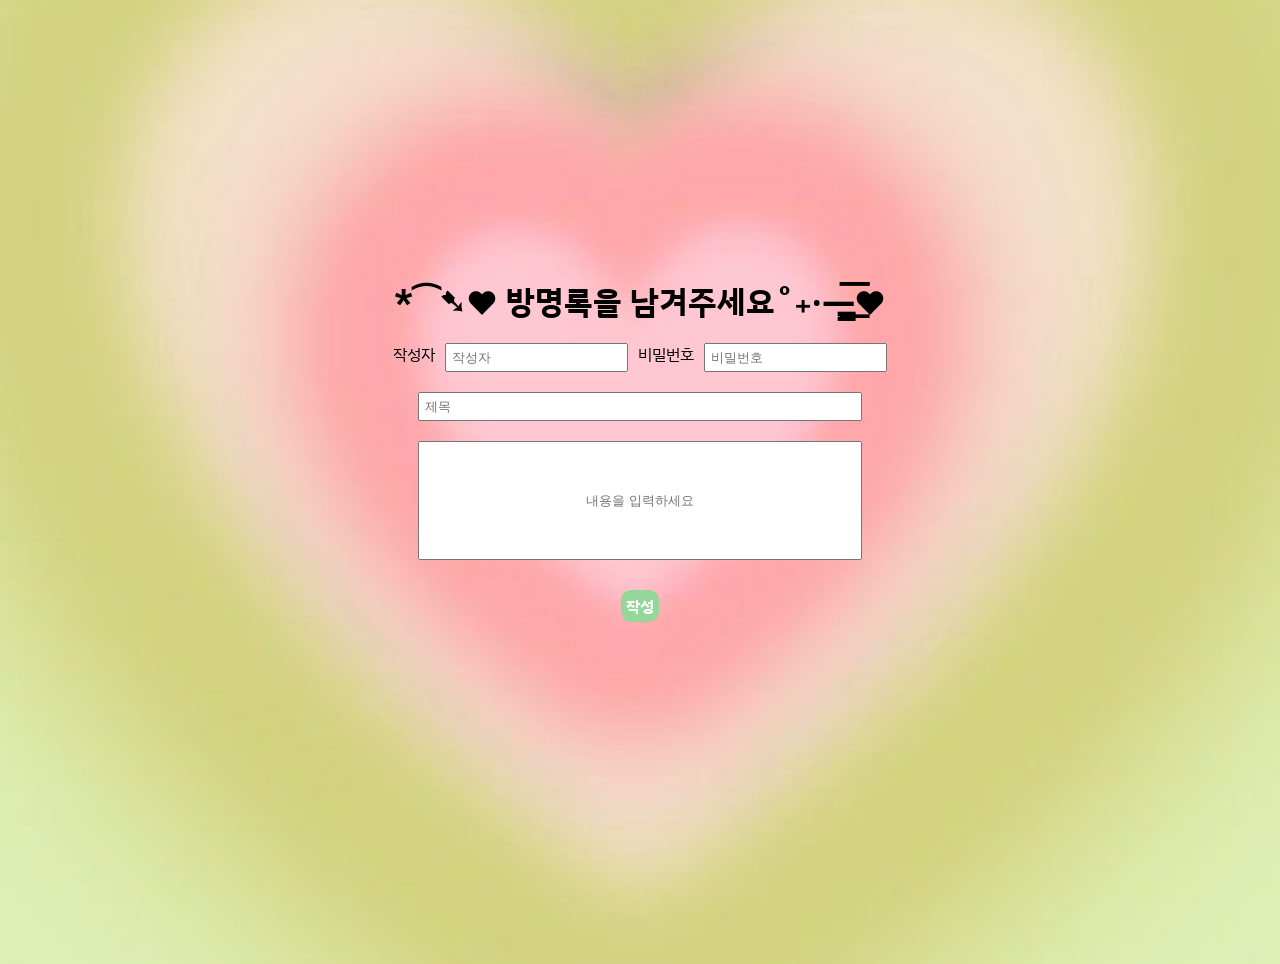
==== sunbeen/index.html @ d83b54dc "Add files via upload" ====
<!DOCTYPE html>
<html lang="en">
<head>
    <meta charset="UTF-8">
    <meta name="viewport" content="width=device-width, initial-scale=1.0">
    <title>방명록</title>
    <link rel="stylesheet" href="style.css">

</head>
<body>
    <h1>*⁀➷♥ 방명록을 남겨주세요˚₊·—̳͟͞͞♥</h1>
    <div id="container">
        <div id="write-container">
            <div id="user-container">
                작성자<input type="text" placeholder="작성자"/>
                비밀번호<input type="text" placeholder="비밀번호"/>
            </div>
            <input type="text" placeholder="제목"/>
            <input type="text" placeholder="내용을 입력하세요"/>
            <button id="write-btn">작성</button>
        </div>
        <div id="list">
            <!-- 방명록들이 들어가는 부분입니당! -->
        </div>
    </div>
    <script type="module" src="index.js"></script>
</body>
</html>
---- sunbeen/style.css ----
@import url("https://fonts.googleapis.com/css2?family=IBM+Plex+Sans+KR&display=swap");

body {
  margin: 0;
  padding: 0;
  min-height: 100vh;
  background-image: url(images/그린배경.jpg);
  background-size:cover;
  background-position: center;
  display: flex;
  flex-direction: column;
  align-items: center;
  justify-content: center;
  font-family: "IBM Plex Sans KR", sans-serif;
  padding-bottom: 5%;
}


button {
  all: unset;
  margin: 10px 0;
  background-color: rgb(148, 215, 153);
  color: rgb(255, 255, 255);
  font-weight: 700;
  padding: 5px;
  cursor: pointer;
  border-radius: 10px;
}

button:hover {
  all: unset;
  margin: 10px 0;
  background-color: rgb(255, 177, 190);
  
  color: rgb(255, 255, 255);
  font-weight: 700;
  padding: 5px;
  cursor: pointer;
  border-radius: 10px;
}

#container {
    width: 90%;
    gap : 10px;
    display: flex;
    flex-direction: column;
    align-items: center;
    justify-content: center;
}

#write-container {
    display: flex;
    flex-direction: column;
    align-items: center;
    justify-content: center;
    gap: 10px;
}

#write-container input[type="text"] {
    margin-bottom: 10px;
    padding: 5px;
}
#write-container input[type="text"][placeholder="제목"] {
    width: 430px;
    margin-bottom: 10px;
    padding: 5px;
}
#write-container input[type="text"][placeholder="내용을 입력하세요"] {
    width: 340px;
    margin-bottom: 10px;
    padding: 50px;
}
#write-container input[type="text"][placeholder="내용을 입력하세요"]::placeholder {
    text-align: center;
}

#user-container {
    display: flex;
    flex-direction: row;
    gap: 10px;
}

#list {
    flex-direction: column-reverse;
    display: grid;
    grid-template-columns: 1fr 1fr 1fr;
    gap: 20px;
    width: 100%;
}

@media (min-width: 1200px) {
  #list {
    grid-template-columns: 1fr 1fr 1fr;
  }
}

@media (min-width: 768px) and (max-width: 1199px) {
  #list {
    grid-template-columns: 1fr 1fr;
  }
  body {
    margin: 0;
    padding: 0;
    min-height: 100vh;
    background-image: url(images/핑크배경.jpg);
    background-size:cover;
    background-position: center;
    display: flex;
    flex-direction: column;
    align-items: center;
    justify-content: center;
    font-family: "IBM Plex Sans KR", sans-serif;
    padding-bottom: 5%;
  }
}

@media (max-width: 767px) {
  #list {
    grid-template-columns: 1fr;
  }
}

#entry {
    width: 100%;
    border-radius: 10px;
    background-color: rgb(255, 255, 255, 0.5);
    padding: 10px;
    margin-bottom: 20px;
    padding-left: 30px;
    padding-right: 30px;
    box-sizing: border-box;
    /* border: 1px solid gray; */
    /* box-shadow: 0px 5px 5px -5px gray; */
}

#titleinentry {
  font-size: 30px;
  text-align: center;
  text-decoration-line: underline;
  text-decoration-style: double;
}

#contentinentry {
  text-align: center;
}

#infoinentry {
  text-align: right;
}
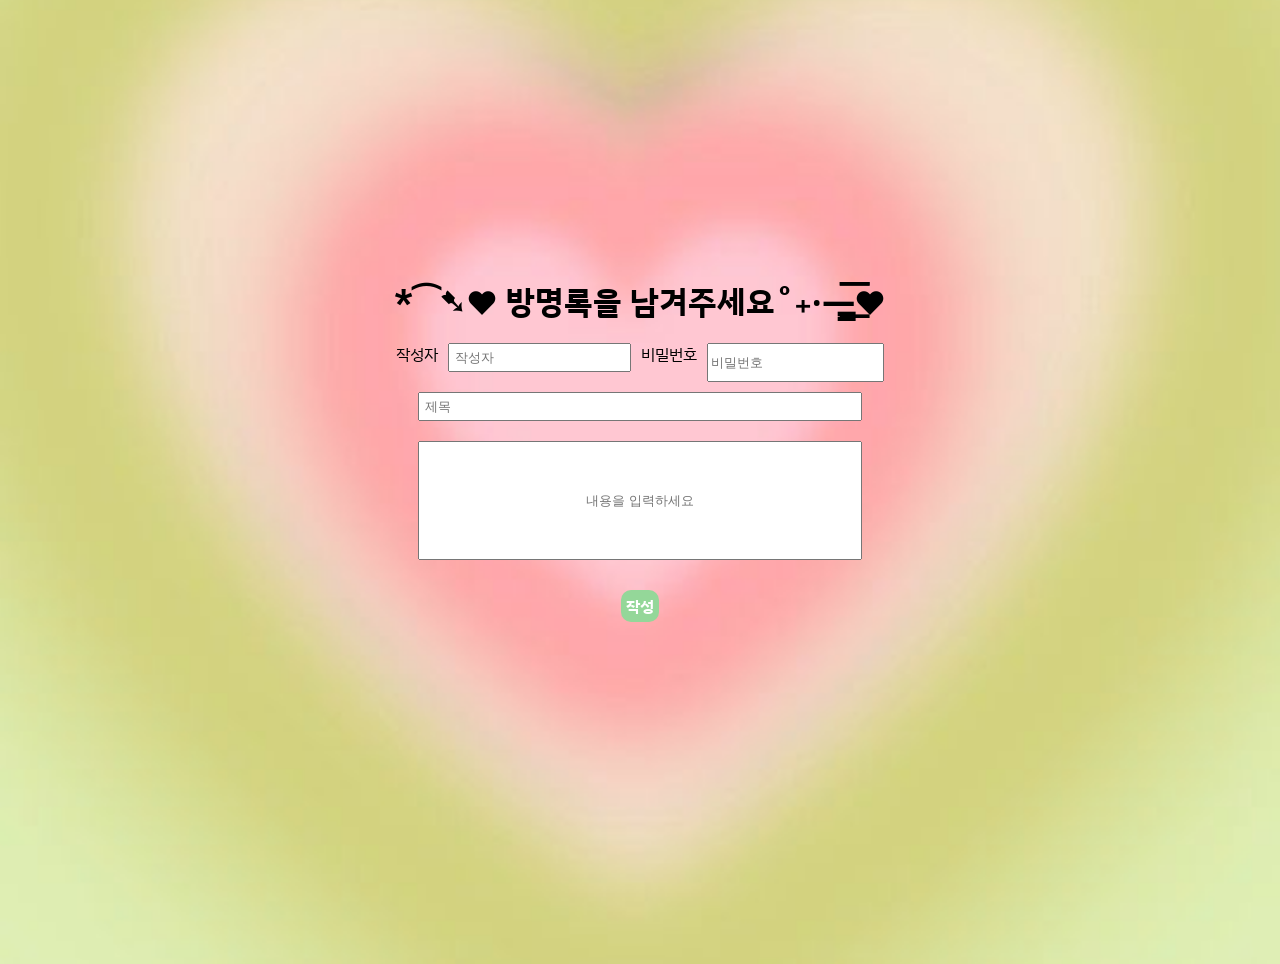
==== commit b4928238: "비밀번호 숨김으로 변경" ====
--- a/sunbeen/index.html
+++ b/sunbeen/index.html
@@ -5,24 +5,24 @@
     <meta name="viewport" content="width=device-width, initial-scale=1.0">
     <title>방명록</title>
     <link rel="stylesheet" href="style.css">
-
 </head>
 <body>
     <h1>*⁀➷♥ 방명록을 남겨주세요˚₊·—̳͟͞͞♥</h1>
     <div id="container">
         <div id="write-container">
             <div id="user-container">
-                작성자<input type="text" placeholder="작성자"/>
-                비밀번호<input type="text" placeholder="비밀번호"/>
+                작성자<input type="text" placeholder="작성자" id="author"/>
+                비밀번호<input type="password" placeholder="비밀번호" id="password"/>
             </div>
-            <input type="text" placeholder="제목"/>
-            <input type="text" placeholder="내용을 입력하세요"/>
+            <input type="text" placeholder="제목" id="title"/>
+            <input type="text" placeholder="내용을 입력하세요" id="content"/>
             <button id="write-btn">작성</button>
         </div>
         <div id="list">
             <!-- 방명록들이 들어가는 부분입니당! -->
         </div>
     </div>
+    <script type="module" src="app.js"></script>
     <script type="module" src="index.js"></script>
 </body>
 </html>
--- a/sunbeen/style.css
+++ b/sunbeen/style.css
@@ -5,7 +5,8 @@
   padding: 0;
   min-height: 100vh;
   background-image: url(images/그린배경.jpg);
-  background-size:cover;
+  background-color: #e3efbb;
+  background-size: contain;
   background-position: center;
   display: flex;
   flex-direction: column;
@@ -14,7 +15,6 @@
   font-family: "IBM Plex Sans KR", sans-serif;
   padding-bottom: 5%;
 }
-
 
 button {
   all: unset;
@@ -31,7 +31,6 @@
   all: unset;
   margin: 10px 0;
   background-color: rgb(255, 177, 190);
-  
   color: rgb(255, 255, 255);
   font-weight: 700;
   padding: 5px;
@@ -40,57 +39,63 @@
 }
 
 #container {
-    width: 90%;
-    gap : 10px;
-    display: flex;
-    flex-direction: column;
-    align-items: center;
-    justify-content: center;
+  width: 90%;
+  gap: 10px;
+  display: flex;
+  flex-direction: column;
+  align-items: center;
+  justify-content: center;
 }
 
 #write-container {
-    display: flex;
-    flex-direction: column;
-    align-items: center;
-    justify-content: center;
-    gap: 10px;
+  display: flex;
+  flex-direction: column;
+  align-items: center;
+  justify-content: center;
+  gap: 10px;
 }
 
 #write-container input[type="text"] {
-    margin-bottom: 10px;
-    padding: 5px;
+  margin-bottom: 10px;
+  padding: 5px;
 }
+
 #write-container input[type="text"][placeholder="제목"] {
-    width: 430px;
-    margin-bottom: 10px;
-    padding: 5px;
+  width: 430px;
+  margin-bottom: 10px;
+  padding: 5px;
 }
+
 #write-container input[type="text"][placeholder="내용을 입력하세요"] {
-    width: 340px;
-    margin-bottom: 10px;
-    padding: 50px;
+  width: 340px;
+  margin-bottom: 10px;
+  padding: 50px;
 }
+
 #write-container input[type="text"][placeholder="내용을 입력하세요"]::placeholder {
-    text-align: center;
+  text-align: center;
 }
 
 #user-container {
-    display: flex;
-    flex-direction: row;
-    gap: 10px;
+  display: flex;
+  flex-direction: row;
+  gap: 10px;
 }
 
 #list {
-    flex-direction: column-reverse;
-    display: grid;
-    grid-template-columns: 1fr 1fr 1fr;
-    gap: 20px;
-    width: 100%;
+  flex-direction: column-reverse;
+  display: grid;
+  grid-template-columns: 1fr 1fr 1fr;
+  gap: 20px;
+  width: 100%;
 }
 
 @media (min-width: 1200px) {
   #list {
     grid-template-columns: 1fr 1fr 1fr;
+  }
+  body {
+    background-size: cover;
   }
 }
 
@@ -99,42 +104,60 @@
     grid-template-columns: 1fr 1fr;
   }
   body {
-    margin: 0;
-    padding: 0;
-    min-height: 100vh;
     background-image: url(images/핑크배경.jpg);
-    background-size:cover;
+    background-size: contain;
     background-position: center;
-    display: flex;
-    flex-direction: column;
-    align-items: center;
-    justify-content: center;
-    font-family: "IBM Plex Sans KR", sans-serif;
-    padding-bottom: 5%;
+    background-color: #e3d7cf;
   }
 }
 
 @media (max-width: 767px) {
+  h1 {
+    font-size: 20px;
+  }
+
+  #write-container input[type="text"][placeholder="제목"] {
+    width: 85%;
+    font-size: 14px;
+  }
+  #write-container input[type="text"][placeholder="내용을 입력하세요"] {
+    width: 53%;
+    height: 1rem;
+    font-size: 14px;
+  }
   #list {
     grid-template-columns: 1fr;
+    width: 60%;
   }
+  #user-container {
+    display: flex;
+    flex-direction: column;
+    gap: 10px;
+    text-align: center;
+  }
+  #entry {
+    width: 100%;
+    font-size: 10px;
+    box-sizing: border-box;
+  }
+  
 }
 
 #entry {
-    width: 100%;
-    border-radius: 10px;
-    background-color: rgb(255, 255, 255, 0.5);
-    padding: 10px;
-    margin-bottom: 20px;
-    padding-left: 30px;
-    padding-right: 30px;
-    box-sizing: border-box;
-    /* border: 1px solid gray; */
-    /* box-shadow: 0px 5px 5px -5px gray; */
+  width: 100%;
+  border-radius: 10px;
+  background-color: rgb(255, 255, 255, 0.5);
+  padding: 10px;
+  margin-bottom: 20px;
+  padding-left: 30px;
+  padding-right: 30px;
+  box-sizing: border-box;
+  /* border: 1px solid gray; */
+  /* box-shadow: 0px 5px 5px -5px gray; */
 }
 
 #titleinentry {
-  font-size: 30px;
+  font-size: 20px;
   text-align: center;
   text-decoration-line: underline;
   text-decoration-style: double;
@@ -146,4 +169,4 @@
 
 #infoinentry {
   text-align: right;
-}+}
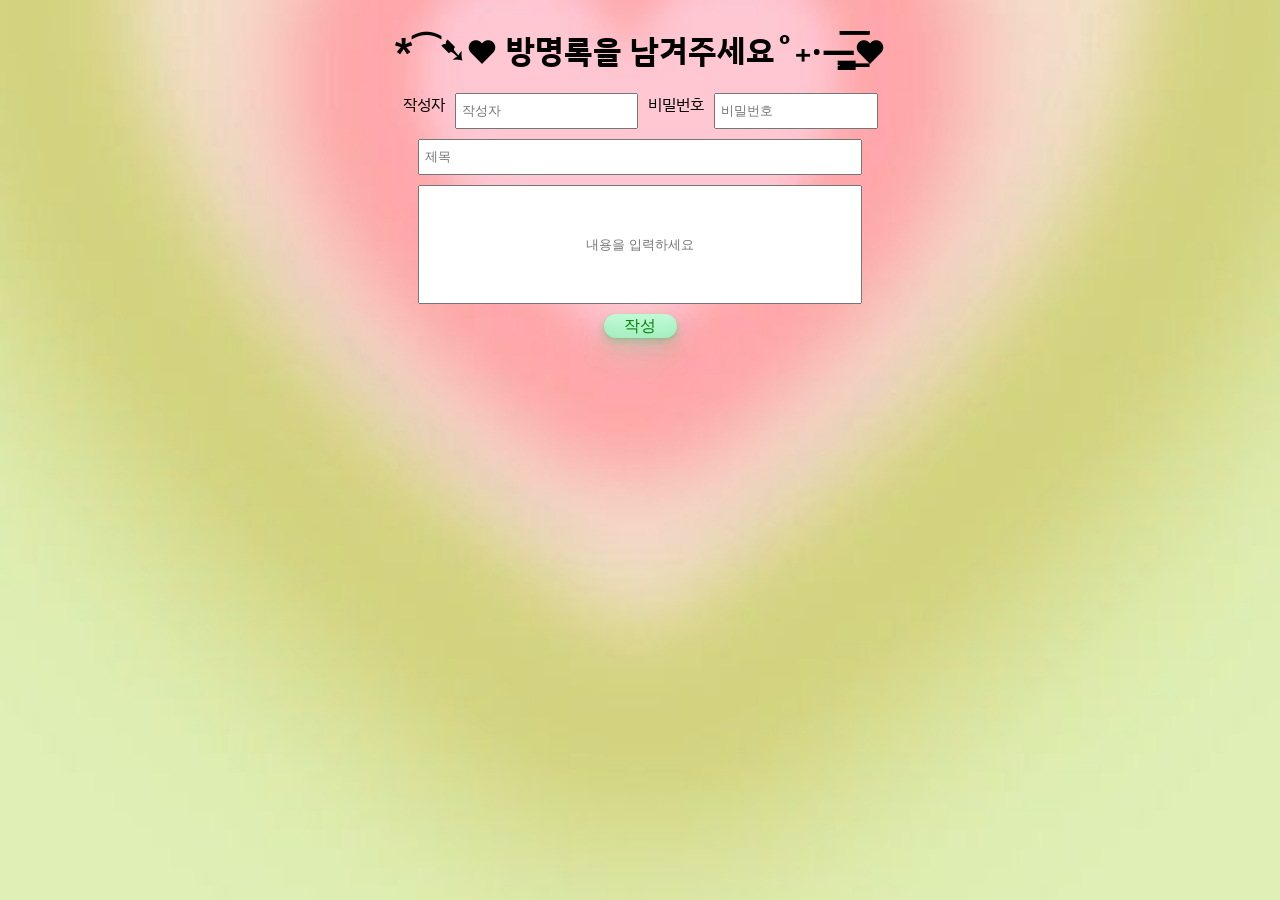
==== commit 327e66ef: "경고문 구현" ====
--- a/sunbeen/index.html
+++ b/sunbeen/index.html
@@ -23,6 +23,5 @@
         </div>
     </div>
     <script type="module" src="app.js"></script>
-    <script type="module" src="index.js"></script>
 </body>
 </html>
--- a/sunbeen/style.css
+++ b/sunbeen/style.css
@@ -1,9 +1,7 @@
 @import url("https://fonts.googleapis.com/css2?family=IBM+Plex+Sans+KR&display=swap");
 
 body {
-  margin: 0;
-  padding: 0;
-  min-height: 100vh;
+  /* min-height: 100vh; */
   background-image: url(images/그린배경.jpg);
   background-color: #e3efbb;
   background-size: contain;
@@ -16,31 +14,74 @@
   padding-bottom: 5%;
 }
 
+#write-btn {
+  background-color: #c2fbd7;
+  border-radius: 100px;
+  box-shadow: rgba(44, 187, 99, .2) 0 -25px 18px -14px inset,rgba(44, 187, 99, .15) 0 1px 2px,rgba(44, 187, 99, .15) 0 2px 4px,rgba(44, 187, 99, .15) 0 4px 8px,rgba(44, 187, 99, .15) 0 8px 16px,rgba(44, 187, 99, .15) 0 16px 32px;
+  color: green;
+  cursor: pointer;
+  display: inline-block;
+  font-family: CerebriSans-Regular,-apple-system,system-ui,Roboto,sans-serif;
+  padding: 2px 20px;
+  text-align: center;
+  text-decoration: none;
+  transition: all 250ms;
+  border: 0;
+  font-size: 16px;
+  user-select: none;
+  -webkit-user-select: none;
+  touch-action: manipulation;
+}
+
+#write-btn:hover {
+  box-shadow: rgba(220, 123, 239, 0.35) 0 -25px 18px -14px inset,rgba(44,187,99,.25) 0 1px 2px,rgba(44,187,99,.25) 0 2px 4px,rgba(44,187,99,.25) 0 4px 8px,rgba(44,187,99,.25) 0 8px 16px,rgba(44,187,99,.25) 0 16px 32px;
+  transform: scale(1.05) rotate(-1deg);
+  background-color: rgb(177, 255, 224);
+}
+
 button {
-  all: unset;
-  margin: 10px 0;
-  background-color: rgb(148, 215, 153);
-  color: rgb(255, 255, 255);
-  font-weight: 700;
-  padding: 5px;
+  height: 10px;
+  align-items: center;
+  appearance: none;
+  background-color: #fff;
+  border-radius: 24px;
+  border-style: none;
+  box-shadow: rgba(0, 0, 0, .02) 0 1px 1px -1px,rgba(0, 0, 0, .14) 0 1px 1px 0,rgba(0, 0, 0, .12) 0 1px 18px 0;
+  box-sizing: border-box;
+  color: #3c4043;
   cursor: pointer;
-  border-radius: 10px;
+  display: inline-flex;
+  fill: currentcolor;
+  font-family: "Google Sans",Roboto,Arial,sans-serif;
+  font-size: 14px;
+  font-weight: 500;
+  height: 24px;
+  justify-content: center;
+  letter-spacing: .25px;
+  line-height: normal;
+  max-width: 100%;
+  overflow: visible;
+  padding: 2px 10px;
+  position: relative;
+  text-align: center;
+  text-transform: none;
+  transition: box-shadow 280ms cubic-bezier(.4, 0, .2, 1),opacity 15ms linear 30ms,transform 270ms cubic-bezier(0, 0, .2, 1) 0ms;
+  user-select: none;
+  -webkit-user-select: none;
+  touch-action: manipulation;
+  width: auto;
+  will-change: transform,opacity;
+  z-index: 0;
 }
 
 button:hover {
-  all: unset;
-  margin: 10px 0;
-  background-color: rgb(255, 177, 190);
-  color: rgb(255, 255, 255);
-  font-weight: 700;
-  padding: 5px;
-  cursor: pointer;
-  border-radius: 10px;
+  background: #F6F9FE;
+  color: #174ea6;
 }
 
 #container {
   width: 90%;
-  gap: 10px;
+  gap: 30px;
   display: flex;
   flex-direction: column;
   align-items: center;
@@ -52,16 +93,23 @@
   flex-direction: column;
   align-items: center;
   justify-content: center;
-  gap: 10px;
 }
 
 #write-container input[type="text"] {
+  margin-bottom: 10px;
+  padding: 5px;
+}
+
+#write-container input[type="password"][placeholder="비밀번호"] {
+  width: 150px;
+  height: 22px;
   margin-bottom: 10px;
   padding: 5px;
 }
 
 #write-container input[type="text"][placeholder="제목"] {
   width: 430px;
+  height: 22px;
   margin-bottom: 10px;
   padding: 5px;
 }
@@ -121,13 +169,14 @@
     font-size: 14px;
   }
   #write-container input[type="text"][placeholder="내용을 입력하세요"] {
-    width: 53%;
+    width: 50%;
     height: 1rem;
     font-size: 14px;
   }
   #list {
     grid-template-columns: 1fr;
-    width: 60%;
+    width: 70%;
+    gap:5px;
   }
   #user-container {
     display: flex;
@@ -136,11 +185,19 @@
     text-align: center;
   }
   #entry {
+    font-size: 12px;
+    padding: 0px;
+    margin-bottom: 0px;
+    padding-left: 0px;
+    padding-right: 0px;
+    margin-bottom: 0px;
+  }
+  #titleinentry {
+    font-size: 10px;
+  }
+  #container {
     width: 100%;
-    font-size: 10px;
-    box-sizing: border-box;
-  }
-  
+  }
 }
 
 #entry {
@@ -152,8 +209,7 @@
   padding-left: 30px;
   padding-right: 30px;
   box-sizing: border-box;
-  /* border: 1px solid gray; */
-  /* box-shadow: 0px 5px 5px -5px gray; */
+  box-shadow: rgba(0, 0, 0, .02) 0 1px 1px -1px,rgba(0, 0, 0, .14) 0 1px 1px 0,rgba(0, 0, 0, .12) 0 1px 18px 0;
 }
 
 #titleinentry {
@@ -170,3 +226,8 @@
 #infoinentry {
   text-align: right;
 }
+
+#entry input[type="password"][placeholder="비밀번호"] {
+  width: 20%;
+  text-align: center;
+}
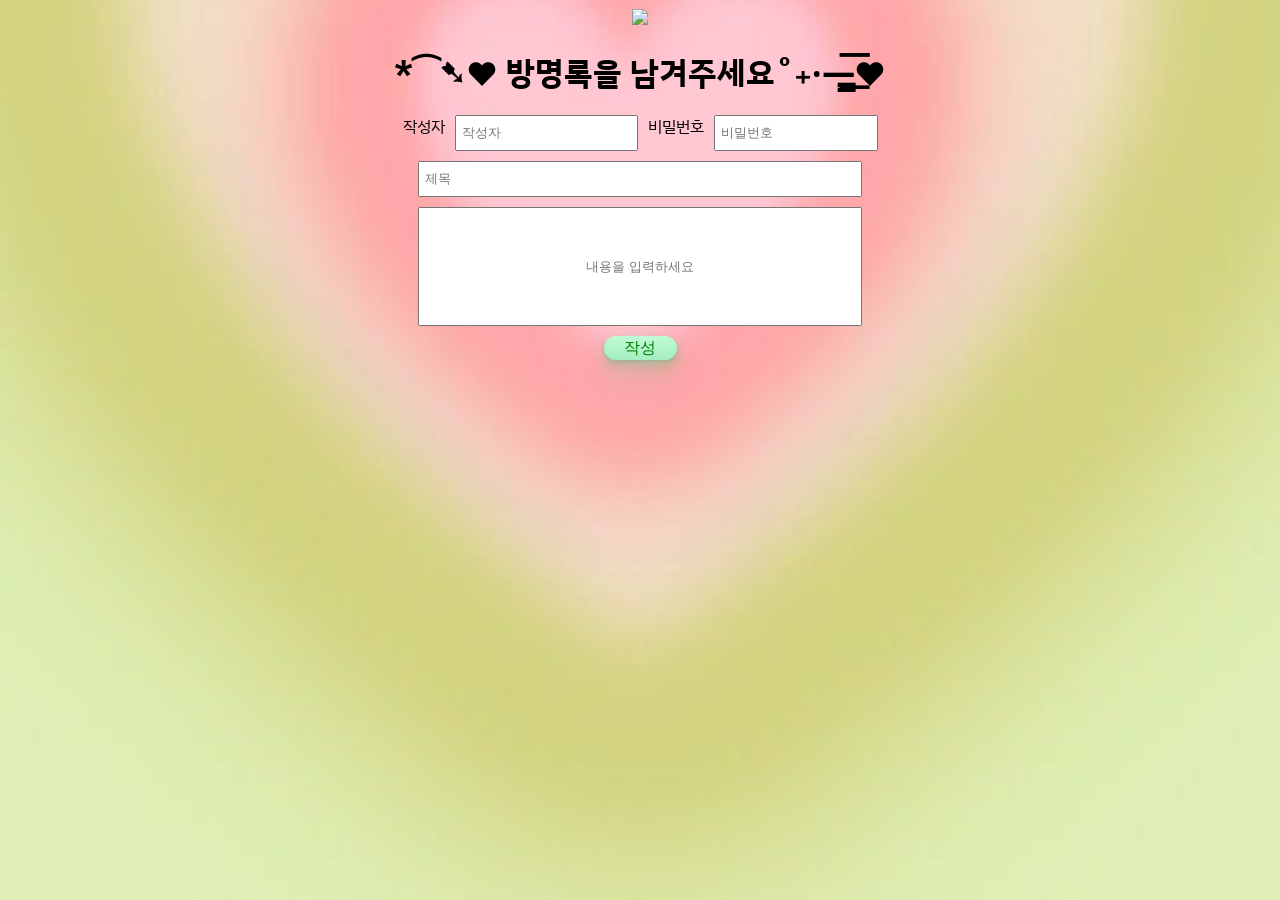
==== commit d5ee5cb7: "hit 추가" ====
--- a/sunbeen/index.html
+++ b/sunbeen/index.html
@@ -7,7 +7,8 @@
     <link rel="stylesheet" href="style.css">
 </head>
 <body>
-    <h1>*⁀➷♥ 방명록을 남겨주세요˚₊·—̳͟͞͞♥</h1>
+    <a href="https://hits.seeyoufarm.com"><img src="https://hits.seeyoufarm.com/api/count/incr/badge.svg?url=https%3A%2F%2Fbeenbin.kro.kr%2Fsunbeen%2F&count_bg=%2379C83D&title_bg=%23637B71&icon=ghostery.svg&icon_color=%23E7E7E7&title=hits&edge_flat=false"/></a>
+    <h1> *⁀➷♥ 방명록을 남겨주세요˚₊·—̳͟͞͞♥ </h1>
     <div id="container">
         <div id="write-container">
             <div id="user-container">
@@ -23,5 +24,6 @@
         </div>
     </div>
     <script type="module" src="app.js"></script>
+    <!-- <script type="module" src="index.js"></script> api 연결하는 js파일로 하나로 합쳤습니당-->
 </body>
 </html>
